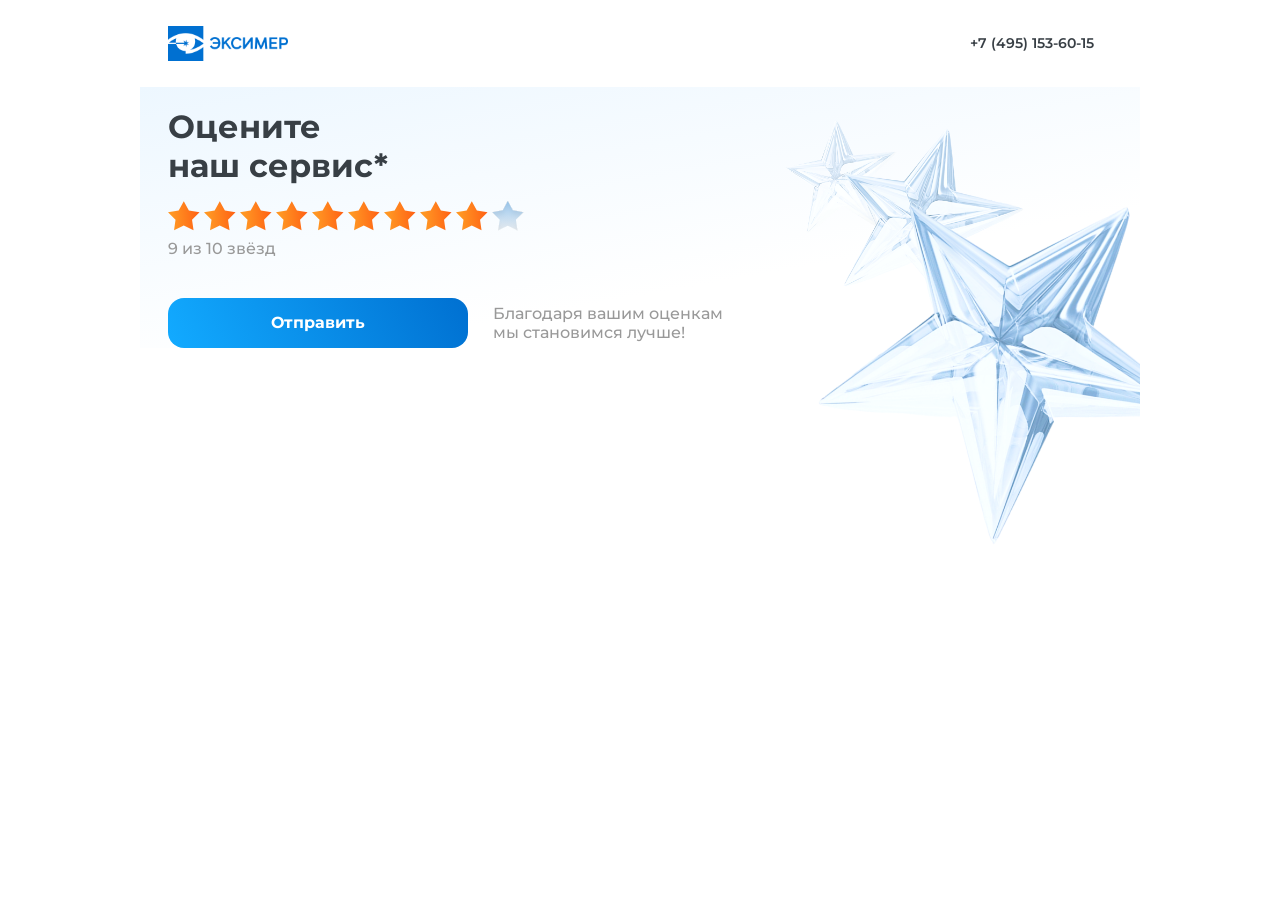
==== index.html @ 6ac773f1 "feat: rate screen - GOOD review" ====
<!DOCTYPE html>
<html lang="en">
  <head>
    <meta charset="UTF-8" />
    <meta name="viewport" content="width=device-width, initial-scale=1.0" />
    <link
      href="https://fonts.googleapis.com/css2?family=Allura&family=Montserrat:ital,wght@0,100..900;1,100..900&family=Mulish:ital,wght@0,200..1000;1,200..1000&family=Oswald:wght@200..700&display=swap"
      rel="stylesheet"
    />
    <link
      href="https://fonts.googleapis.com/css2?family=Allura&family=Montserrat:ital,wght@0,100..900;1,100..900&family=Mulish:ital,wght@0,200..1000;1,200..1000&family=Oswald:wght@200..700&display=swap"
      rel="stylesheet"
    />
    <link rel="stylesheet" href="css/reset.css" />
    <link rel="stylesheet" href="css/main.css" />
    <title>Rate us</title>
  </head>
  <body class="body-container">
    <header class="header-container">
      <img
        class="header__logo-image"
        src="assets/Logo_excimer.png"
        alt="logo"
      />
      <a class="header__phone-link" href="tel:+74951536015"
        >+7 (495) 153-60-15</a
      >
    </header>
    <main class="main-container">
      <div class="main-container-group">
        <div class="main-content">
          <h1 class="main-content__header">Оцените <br />наш&nbsp;сервис*</h1>
          <div class="main-content__stars-container"></div>
          <div class="main-content__stars-numbers">
            <button class="star-container">
              <svg
                width="32"
                height="30"
                viewBox="0 0 27 25"
                fill="none"
                xmlns="http://www.w3.org/2000/svg"
              >
                <path
                  d="M13.3148 0L17.6186 7.78794L26.6296 9.32827L20.2784 15.6818L21.5438 24.4217L13.3148 20.5605L5.0858 24.4217L6.35115 15.6818L-2.86102e-06 9.32827L9.01102 7.78794L13.3148 0Z"
                  fill="url(#paint0_linear_2002_247)"
                />
                <defs>
                  <linearGradient
                    id="paint0_linear_2002_247"
                    x1="5.0718"
                    y1="27"
                    x2="30.9382"
                    y2="25.1579"
                    gradientUnits="userSpaceOnUse"
                  >
                    <stop stop-color="#FF9623" />
                    <stop offset="1" stop-color="#FF5912" />
                  </linearGradient>
                </defs>
              </svg>
            </button>
            <button class="star-container">
              <svg
                width="32"
                height="30"
                viewBox="0 0 27 25"
                fill="none"
                xmlns="http://www.w3.org/2000/svg"
              >
                <path
                  d="M13.3148 0L17.6186 7.78794L26.6296 9.32827L20.2784 15.6818L21.5438 24.4217L13.3148 20.5605L5.0858 24.4217L6.35115 15.6818L-2.86102e-06 9.32827L9.01102 7.78794L13.3148 0Z"
                  fill="url(#paint0_linear_2002_247)"
                />
                <defs>
                  <linearGradient
                    id="paint0_linear_2002_247"
                    x1="5.0718"
                    y1="27"
                    x2="30.9382"
                    y2="25.1579"
                    gradientUnits="userSpaceOnUse"
                  >
                    <stop stop-color="#FF9623" />
                    <stop offset="1" stop-color="#FF5912" />
                  </linearGradient>
                </defs>
              </svg>
            </button>
            <button class="star-container">
              <svg
                width="32"
                height="30"
                viewBox="0 0 27 25"
                fill="none"
                xmlns="http://www.w3.org/2000/svg"
              >
                <path
                  d="M13.3148 0L17.6186 7.78794L26.6296 9.32827L20.2784 15.6818L21.5438 24.4217L13.3148 20.5605L5.0858 24.4217L6.35115 15.6818L-2.86102e-06 9.32827L9.01102 7.78794L13.3148 0Z"
                  fill="url(#paint0_linear_2002_247)"
                />
                <defs>
                  <linearGradient
                    id="paint0_linear_2002_247"
                    x1="5.0718"
                    y1="27"
                    x2="30.9382"
                    y2="25.1579"
                    gradientUnits="userSpaceOnUse"
                  >
                    <stop stop-color="#FF9623" />
                    <stop offset="1" stop-color="#FF5912" />
                  </linearGradient>
                </defs>
              </svg>
            </button>
            <button class="star-container">
              <svg
                width="32"
                height="30"
                viewBox="0 0 27 25"
                fill="none"
                xmlns="http://www.w3.org/2000/svg"
              >
                <path
                  d="M13.3148 0L17.6186 7.78794L26.6296 9.32827L20.2784 15.6818L21.5438 24.4217L13.3148 20.5605L5.0858 24.4217L6.35115 15.6818L-2.86102e-06 9.32827L9.01102 7.78794L13.3148 0Z"
                  fill="url(#paint0_linear_2002_247)"
                />
                <defs>
                  <linearGradient
                    id="paint0_linear_2002_247"
                    x1="5.0718"
                    y1="27"
                    x2="30.9382"
                    y2="25.1579"
                    gradientUnits="userSpaceOnUse"
                  >
                    <stop stop-color="#FF9623" />
                    <stop offset="1" stop-color="#FF5912" />
                  </linearGradient>
                </defs>
              </svg>
            </button>
            <button class="star-container">
              <svg
                width="32"
                height="30"
                viewBox="0 0 27 25"
                fill="none"
                xmlns="http://www.w3.org/2000/svg"
              >
                <path
                  d="M13.3148 0L17.6186 7.78794L26.6296 9.32827L20.2784 15.6818L21.5438 24.4217L13.3148 20.5605L5.0858 24.4217L6.35115 15.6818L-2.86102e-06 9.32827L9.01102 7.78794L13.3148 0Z"
                  fill="url(#paint0_linear_2002_247)"
                />
                <defs>
                  <linearGradient
                    id="paint0_linear_2002_247"
                    x1="5.0718"
                    y1="27"
                    x2="30.9382"
                    y2="25.1579"
                    gradientUnits="userSpaceOnUse"
                  >
                    <stop stop-color="#FF9623" />
                    <stop offset="1" stop-color="#FF5912" />
                  </linearGradient>
                </defs>
              </svg>
            </button>
            <button class="star-container">
              <svg
                width="32"
                height="30"
                viewBox="0 0 27 25"
                fill="none"
                xmlns="http://www.w3.org/2000/svg"
              >
                <path
                  d="M13.3148 0L17.6186 7.78794L26.6296 9.32827L20.2784 15.6818L21.5438 24.4217L13.3148 20.5605L5.0858 24.4217L6.35115 15.6818L-2.86102e-06 9.32827L9.01102 7.78794L13.3148 0Z"
                  fill="url(#paint0_linear_2002_247)"
                />
                <defs>
                  <linearGradient
                    id="paint0_linear_2002_247"
                    x1="5.0718"
                    y1="27"
                    x2="30.9382"
                    y2="25.1579"
                    gradientUnits="userSpaceOnUse"
                  >
                    <stop stop-color="#FF9623" />
                    <stop offset="1" stop-color="#FF5912" />
                  </linearGradient>
                </defs>
              </svg>
            </button>
            <button class="star-container">
              <svg
                width="32"
                height="30"
                viewBox="0 0 27 25"
                fill="none"
                xmlns="http://www.w3.org/2000/svg"
              >
                <path
                  d="M13.3148 0L17.6186 7.78794L26.6296 9.32827L20.2784 15.6818L21.5438 24.4217L13.3148 20.5605L5.0858 24.4217L6.35115 15.6818L-2.86102e-06 9.32827L9.01102 7.78794L13.3148 0Z"
                  fill="url(#paint0_linear_2002_247)"
                />
                <defs>
                  <linearGradient
                    id="paint0_linear_2002_247"
                    x1="5.0718"
                    y1="27"
                    x2="30.9382"
                    y2="25.1579"
                    gradientUnits="userSpaceOnUse"
                  >
                    <stop stop-color="#FF9623" />
                    <stop offset="1" stop-color="#FF5912" />
                  </linearGradient>
                </defs>
              </svg>
            </button>
            <button class="star-container">
              <svg
                width="32"
                height="30"
                viewBox="0 0 27 25"
                fill="none"
                xmlns="http://www.w3.org/2000/svg"
              >
                <path
                  d="M13.3148 0L17.6186 7.78794L26.6296 9.32827L20.2784 15.6818L21.5438 24.4217L13.3148 20.5605L5.0858 24.4217L6.35115 15.6818L-2.86102e-06 9.32827L9.01102 7.78794L13.3148 0Z"
                  fill="url(#paint0_linear_2002_247)"
                />
                <defs>
                  <linearGradient
                    id="paint0_linear_2002_247"
                    x1="5.0718"
                    y1="27"
                    x2="30.9382"
                    y2="25.1579"
                    gradientUnits="userSpaceOnUse"
                  >
                    <stop stop-color="#FF9623" />
                    <stop offset="1" stop-color="#FF5912" />
                  </linearGradient>
                </defs>
              </svg>
            </button>
            <button class="star-container">
              <svg
                width="32"
                height="30"
                viewBox="0 0 27 25"
                fill="none"
                xmlns="http://www.w3.org/2000/svg"
              >
                <path
                  d="M13.3148 0L17.6186 7.78794L26.6296 9.32827L20.2784 15.6818L21.5438 24.4217L13.3148 20.5605L5.0858 24.4217L6.35115 15.6818L-2.86102e-06 9.32827L9.01102 7.78794L13.3148 0Z"
                  fill="url(#paint0_linear_2002_247)"
                />
                <defs>
                  <linearGradient
                    id="paint0_linear_2002_247"
                    x1="5.0718"
                    y1="27"
                    x2="30.9382"
                    y2="25.1579"
                    gradientUnits="userSpaceOnUse"
                  >
                    <stop stop-color="#FF9623" />
                    <stop offset="1" stop-color="#FF5912" />
                  </linearGradient>
                </defs>
              </svg>
            </button>
            <button class="star-container">
              <svg
                width="32"
                height="30"
                viewBox="0 0 26 25"
                fill="none"
                xmlns="http://www.w3.org/2000/svg"
              >
                <g filter="url(#filter0_i_2002_255)">
                  <path
                    d="M12.8393 0L16.9893 7.78794L25.6785 9.32827L19.5542 15.6818L20.7744 24.4217L12.8393 20.5605L4.90416 24.4217L6.12433 15.6818L9.53674e-07 9.32827L8.68921 7.78794L12.8393 0Z"
                    fill="url(#paint0_linear_2002_255)"
                  />
                </g>
                <defs>
                  <filter
                    id="filter0_i_2002_255"
                    x="0"
                    y="0"
                    width="25.6785"
                    height="28.4218"
                    filterUnits="userSpaceOnUse"
                    color-interpolation-filters="sRGB"
                  >
                    <feFlood flood-opacity="0" result="BackgroundImageFix" />
                    <feBlend
                      mode="normal"
                      in="SourceGraphic"
                      in2="BackgroundImageFix"
                      result="shape"
                    />
                    <feColorMatrix
                      in="SourceAlpha"
                      type="matrix"
                      values="0 0 0 0 0 0 0 0 0 0 0 0 0 0 0 0 0 0 127 0"
                      result="hardAlpha"
                    />
                    <feOffset dy="4" />
                    <feGaussianBlur stdDeviation="2" />
                    <feComposite
                      in2="hardAlpha"
                      operator="arithmetic"
                      k2="-1"
                      k3="1"
                    />
                    <feColorMatrix
                      type="matrix"
                      values="0 0 0 0 0 0 0 0 0 0 0 0 0 0 0 0 0 0 0.05 0"
                    />
                    <feBlend
                      mode="normal"
                      in2="shape"
                      result="effect1_innerShadow_2002_255"
                    />
                  </filter>
                  <linearGradient
                    id="paint0_linear_2002_255"
                    x1="12.8393"
                    y1="0"
                    x2="12.8393"
                    y2="27"
                    gradientUnits="userSpaceOnUse"
                  >
                    <stop stop-color="#9FCDF4" />
                    <stop offset="1" stop-color="#EBECED" />
                  </linearGradient>
                </defs>
              </svg>
            </button>
          </div>
          <p class="main-content__stars-subtext">9 из 10 звёзд</p>
        </div>
        <div class="main-content__button-container">
          <p class="main-content__button-container-text">
            Благодаря вашим оценкам мы&nbsp;становимся лучше!
          </p>
          <button class="main-content__action-button">Отправить</button>
        </div>
      </div>
      <div class="main-content__bg-pic">
        <img
          class="main-content__bg-pic-image"
          src="assets/stars-group.png"
          alt="glass star"
        />
      </div>
    </main>
  </body>
</html>
---- css/main.css ----
.body-container {
  max-width: 1000px;
  margin: auto;

  font-family: Montserrat, sans-serif;
  color: #383f45;
}

/* header */
.header-container {
  display: flex;
  justify-content: space-between;
  align-items: center;
  gap: 20px;
  padding: 26px 28px;
  background-color: white;

  font-weight: 600;
  font-size: 14px;
}

.header__logo-image {
  max-width: 120px;
  min-width: 90px;
}

.header__phone-link {
  min-width: 142px;
}

/* main */
.main-container {
  display: flex;
  flex-direction: column;
  background: linear-gradient(
    170deg,
    rgba(237, 247, 255, 1) 0%,
    rgba(255, 255, 255, 1) 68%
  );

  background-repeat: no-repeat;
}

.main-container-group {
  padding: 20px 28px 0;
  width: 100%;
  max-width: 900px;
}

.main-content__header {
  font-size: 32px;
  font-weight: 700;
}

.main-content__stars-numbers {
  margin-top: 16px;
}

.main-content__stars-numbers {
  display: flex;
  gap: 4px;
}

.main-content__stars-subtext {
  margin-top: 4px;
  font-weight: 500;
  color: #999999;
}

/* button */
.main-content__button-container {
  display: flex;
  flex-direction: column;
  align-items: center;
  gap: 10px;
  margin-top: 40px;
}

.main-content__button-container-text {
  padding: 0 25px;
  text-align: center;
  color: #999999;
  font-weight: 500;
}

.main-content__action-button {
  width: 100%;
  height: 50px;
  color: white;
  font-size: 16px;
  font-weight: 700;
  border-radius: 16px;
  background: linear-gradient(
    63deg,
    rgba(18, 170, 255, 1) 1%,
    rgba(0, 112, 209, 1) 100%
  );
}

/* bg-image */
.main-content__bg-pic {
  align-self: flex-end;
  position: relative;
}

.main-content__bg-pic-image {
  width: clamp(380px, 80vw, 480px);
}

@media (min-width: 760px) {
  .main-container {
    flex-direction: row;
    justify-content: space-between;
  }

  .main-content__bg-pic {
    height: 260px;
    max-width: 140px;
    width: 100%;
  }

  .main-content__bg-pic-image {
    position: absolute;
    right: 0px;
    max-width: unset;
    height: auto;
    width: clamp(280px, 40vw, 380px);
  }

  .main-content__button-container {
    flex-direction: row-reverse;
    justify-content: left;
    gap: 0;
  }

  .main-content__action-button {
    max-width: 300px;
  }

  .main-content__button-container-text {
    text-align: left;
    max-width: 300px;
    min-width: 300px;
    z-index: 1000;
  }
}
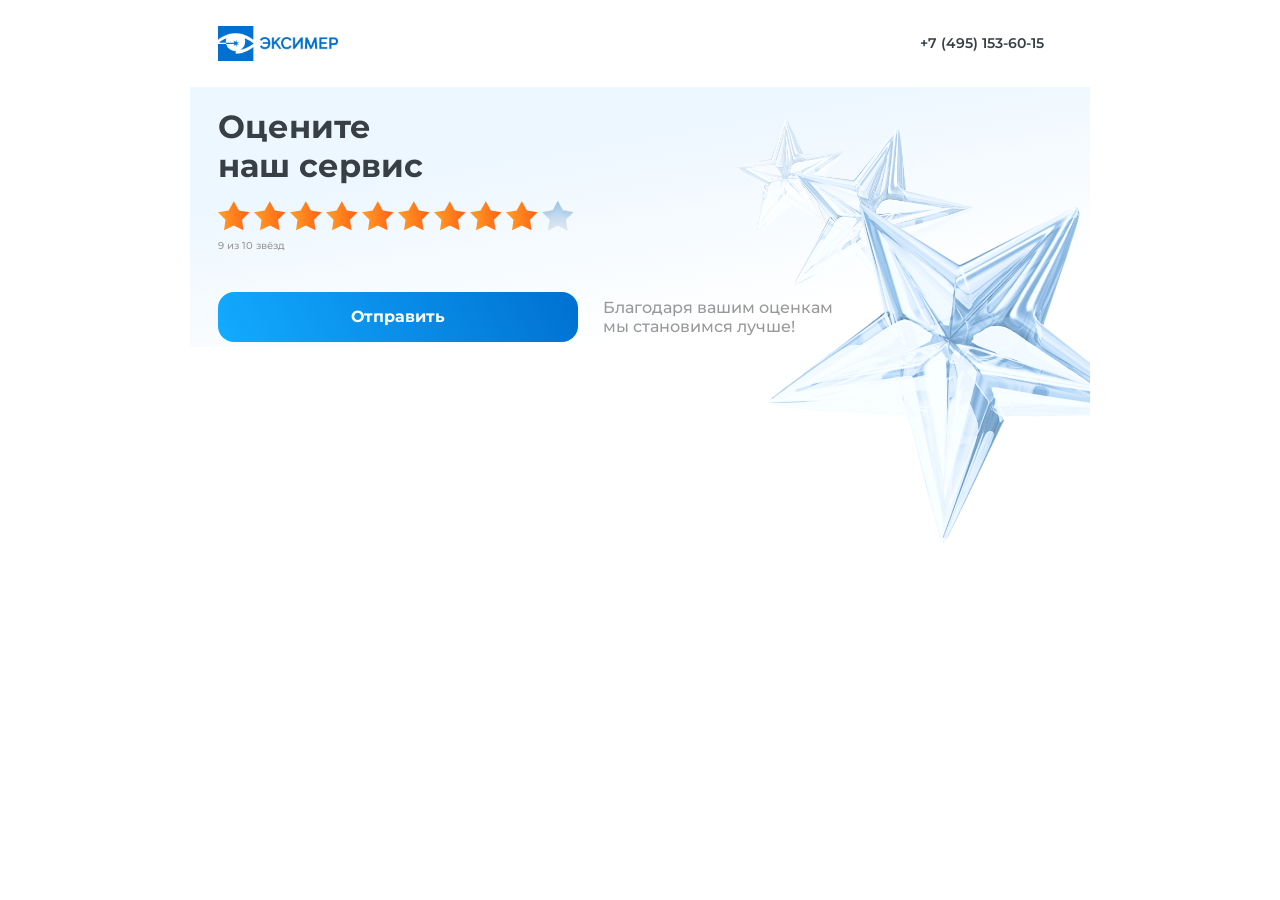
==== commit da33c17c: "feat: confirm visit screen" ====
--- a/index.html
+++ b/index.html
@@ -1,4 +1,4 @@
-<!DOCTYPE html>
+<!doctype html>
 <html lang="en">
   <head>
     <meta charset="UTF-8" />
@@ -13,7 +13,7 @@
     />
     <link rel="stylesheet" href="css/reset.css" />
     <link rel="stylesheet" href="css/main.css" />
-    <title>Rate us</title>
+    <title>Rate us - Good</title>
   </head>
   <body class="body-container">
     <header class="header-container">
@@ -29,7 +29,7 @@
     <main class="main-container">
       <div class="main-container-group">
         <div class="main-content">
-          <h1 class="main-content__header">Оцените <br />наш&nbsp;сервис*</h1>
+          <h1 class="main-content__header">Оцените <br />наш&nbsp;сервис</h1>
           <div class="main-content__stars-container"></div>
           <div class="main-content__stars-numbers">
             <button class="star-container">
--- a/css/main.css
+++ b/css/main.css
@@ -1,5 +1,5 @@
 .body-container {
-  max-width: 1000px;
+  max-width: 900px;
   margin: auto;
 
   font-family: Montserrat, sans-serif;
@@ -34,8 +34,8 @@
   flex-direction: column;
   background: linear-gradient(
     170deg,
-    rgba(237, 247, 255, 1) 0%,
-    rgba(255, 255, 255, 1) 68%
+    rgba(237, 247, 255, 1) 30%,
+    rgba(255, 255, 255, 1) 80%
   );
 
   background-repeat: no-repeat;
@@ -63,6 +63,7 @@
 
 .main-content__stars-subtext {
   margin-top: 4px;
+  font-size: 10px;
   font-weight: 500;
   color: #999999;
 }
@@ -134,7 +135,7 @@
   }
 
   .main-content__action-button {
-    max-width: 300px;
+    width: 360px;
   }
 
   .main-content__button-container-text {
